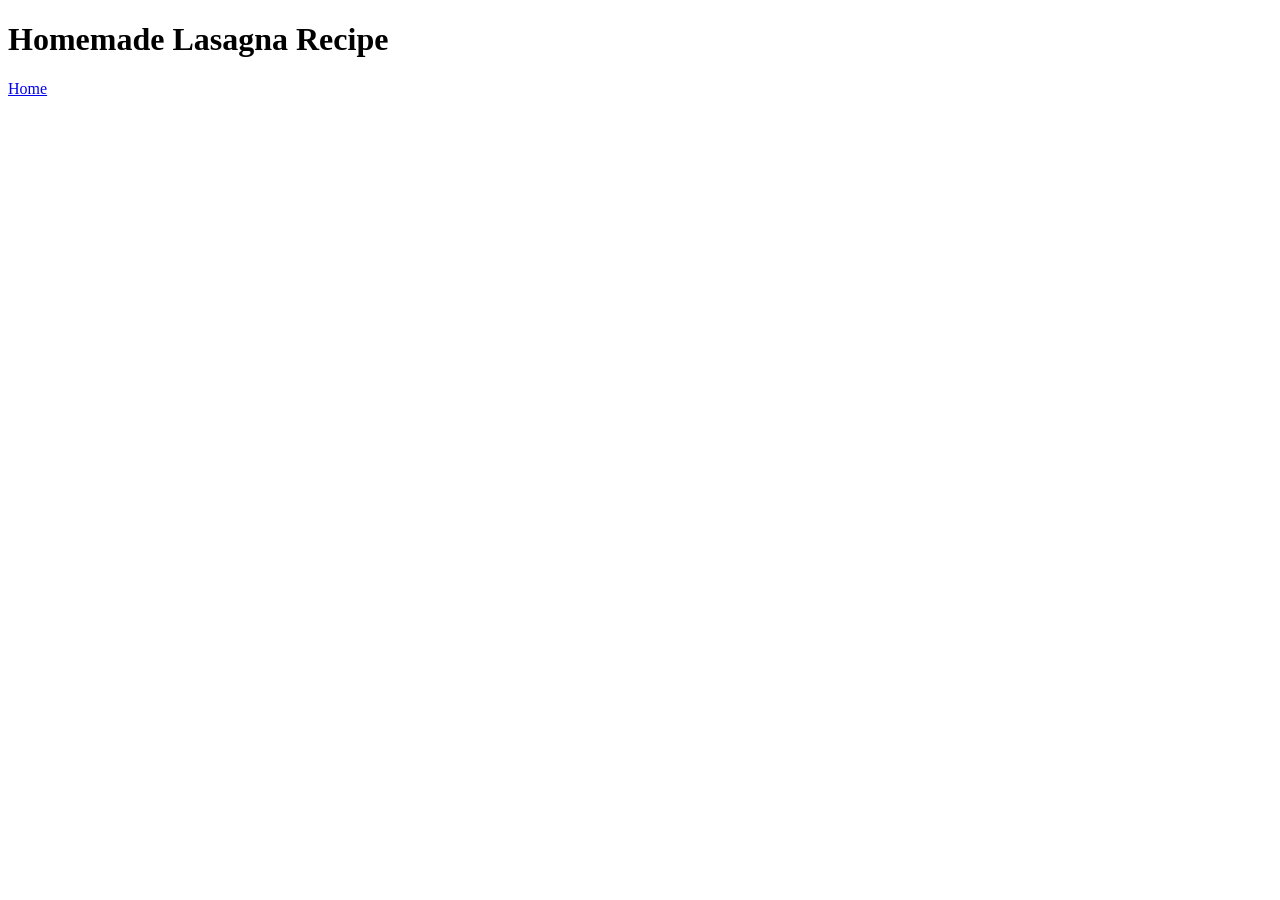
==== recipes/lasagna.html @ e7fa9530 "Iteration 2: recipe page - add index and lasagna recipe page - add link to lasagna recipe page to in" ====
<!DOCTYPE html>
<html lang="en">
<head>
    <meta charset="UTF-8">
    <title>Homemade Lasagna</title>
</head>
<body>
    <h1>Homemade Lasagna Recipe</h1>
    <a href="../index.html">Home</a>
</body>
</html>
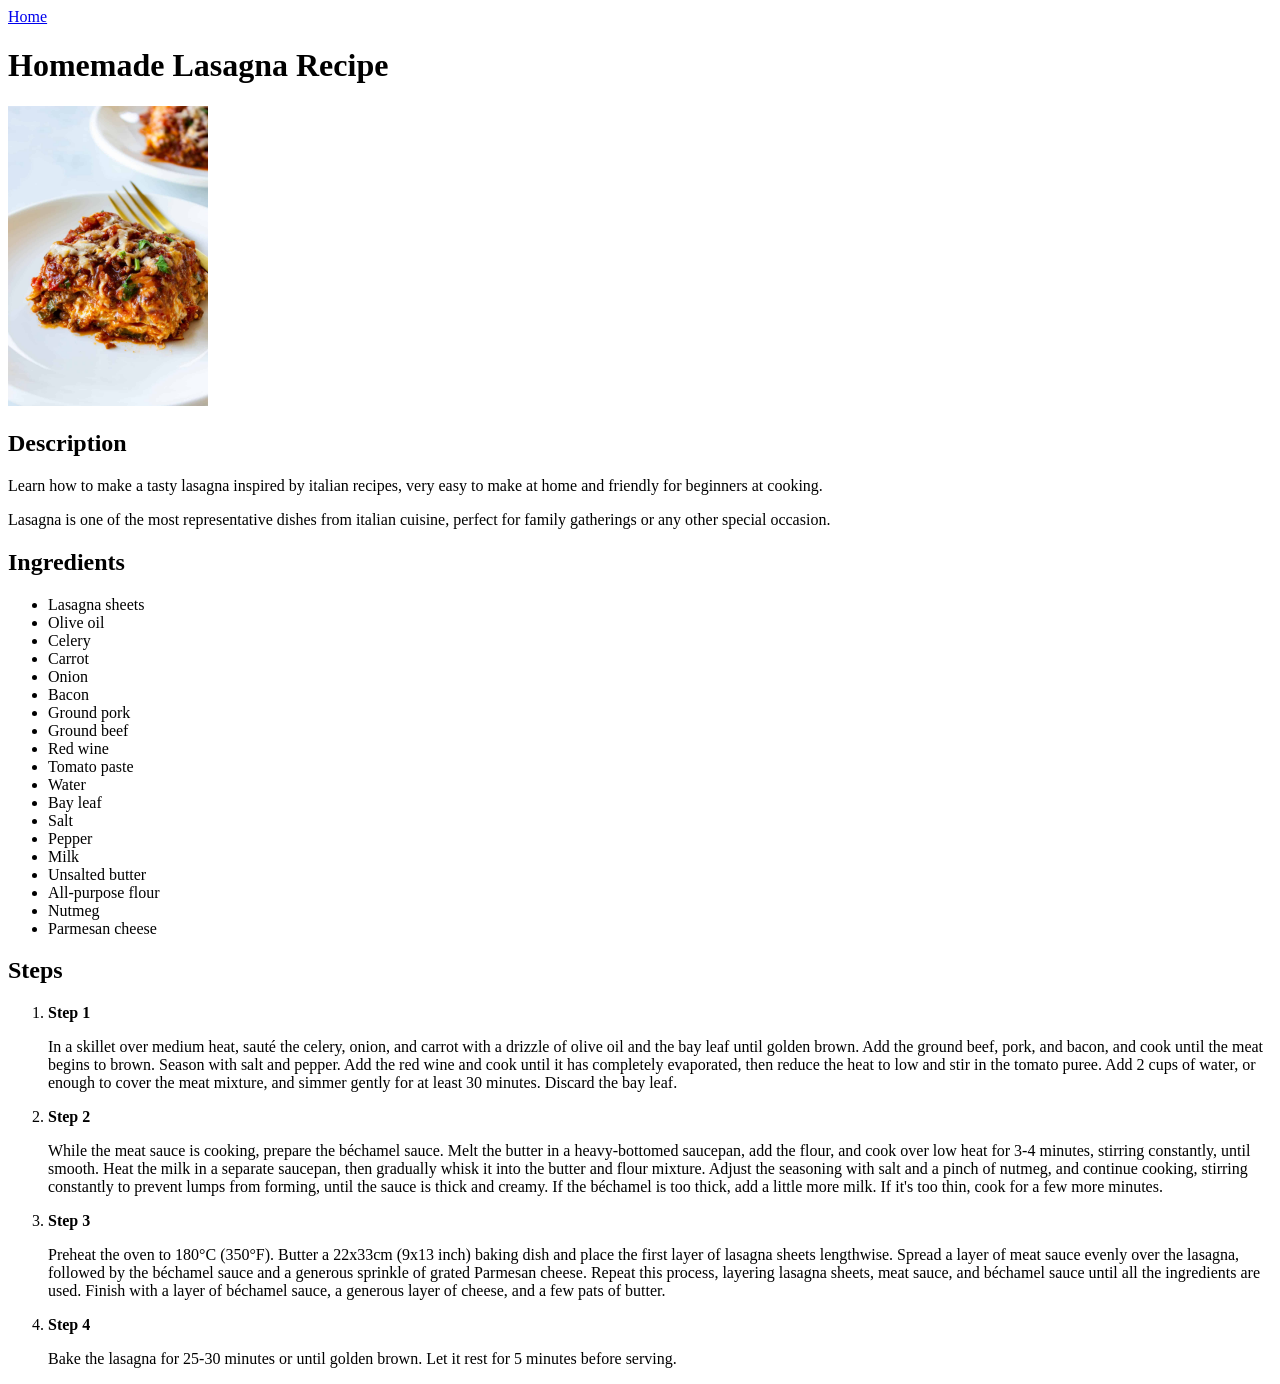
==== commit add95e79: "Iteration 3: recipe page content - add lasagna.html page which contains the lasagna recipe including" ====
--- a/recipes/lasagna.html
+++ b/recipes/lasagna.html
@@ -1,11 +1,78 @@
 <!DOCTYPE html>
 <html lang="en">
+
 <head>
     <meta charset="UTF-8">
     <title>Homemade Lasagna</title>
 </head>
+
 <body>
+    <a href="../index.html">Home</a>
     <h1>Homemade Lasagna Recipe</h1>
-    <a href="../index.html">Home</a>
+
+    <img src="../images/lasagna.jpg" alt="a picture of the finished lasagna" height="300px" width="200px">
+
+    <h2>Description</h2>
+    <p>Learn how to make a tasty lasagna inspired by italian recipes, very easy to make at home and friendly for
+        beginners at cooking.</p>
+    <p>Lasagna is one of the most representative dishes from italian cuisine, perfect for family gatherings or any other
+        special occasion.</p>
+
+    <h2>Ingredients</h2>
+    <ul>
+        <li>Lasagna sheets</li>
+        <li>Olive oil</li>
+        <li>Celery</li>
+        <li>Carrot</li>
+        <li>Onion</li>
+        <li>Bacon</li>
+        <li>Ground pork</li>
+        <li>Ground beef</li>
+        <li>Red wine</li>
+        <li>Tomato paste</li>
+        <li>Water</li>
+        <li>Bay leaf</li>
+        <li>Salt</li>
+        <li>Pepper</li>
+        <li>Milk</li>
+        <li>Unsalted butter</li>
+        <li>All-purpose flour</li>
+        <li>Nutmeg</li>
+        <li>Parmesan cheese</li>
+    </ul>
+
+    <h2>Steps</h2>
+    <ol>
+        <li>
+            <p><strong>Step 1</strong></p>
+            <p>In a skillet over medium heat, sauté the celery, onion, and carrot with a drizzle of olive oil and the
+                bay leaf until golden brown. Add the ground beef, pork, and bacon, and cook until the meat begins to
+                brown. Season with salt and pepper. Add the red wine and cook until it has completely evaporated, then
+                reduce the heat to low and stir in the tomato puree. Add 2 cups of water, or enough to cover the meat
+                mixture, and simmer gently for at least 30 minutes. Discard the bay leaf.</p>
+        </li>
+        <li>
+            <p><strong>Step 2</strong></p>
+            <p>While the meat sauce is cooking, prepare the béchamel sauce. Melt the butter in a heavy-bottomed
+                saucepan, add the flour, and cook over low heat for 3-4 minutes, stirring constantly, until smooth. Heat
+                the milk in a separate saucepan, then gradually whisk it into the butter and flour mixture. Adjust the
+                seasoning with salt and a pinch of nutmeg, and continue cooking, stirring constantly to prevent lumps
+                from forming, until the sauce is thick and creamy. If the béchamel is too thick, add a little more milk.
+                If it's too thin, cook for a few more minutes.</p>
+        </li>
+        <li>
+            <p><strong>Step 3</strong></p>
+            <p>Preheat the oven to 180°C (350°F). Butter a 22x33cm (9x13 inch) baking dish and place the first layer of
+                lasagna sheets lengthwise. Spread a layer of meat sauce evenly over the lasagna, followed by the
+                béchamel sauce and a generous sprinkle of grated Parmesan cheese. Repeat this process, layering lasagna
+                sheets, meat sauce, and béchamel sauce until all the ingredients are used. Finish with a layer of
+                béchamel sauce, a generous layer of cheese, and a few pats of butter.</p>
+        </li>
+        <li>
+            <p><strong>Step 4</strong></p>
+            <p>Bake the lasagna for 25-30 minutes or until golden brown. Let it rest for 5 minutes before serving.</p>
+        </li>
+    </ol>
 </body>
+
 </html>
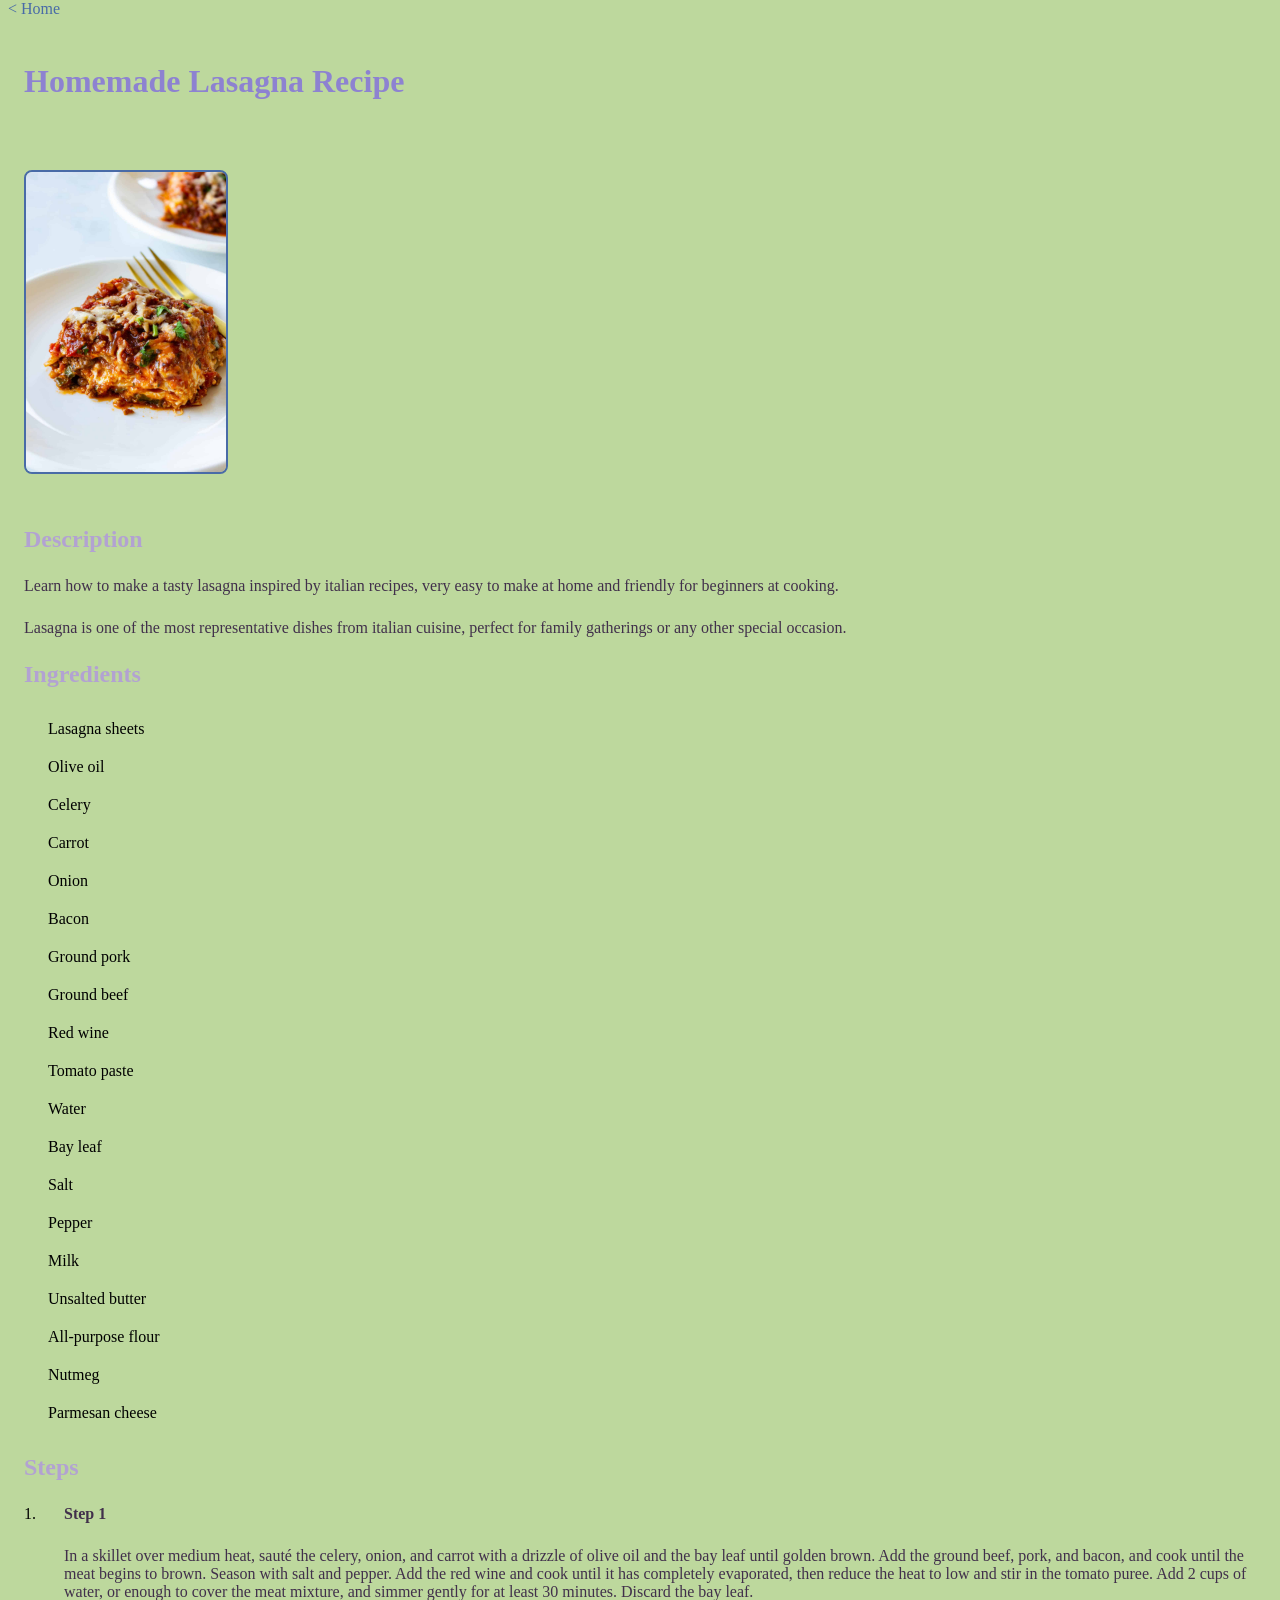
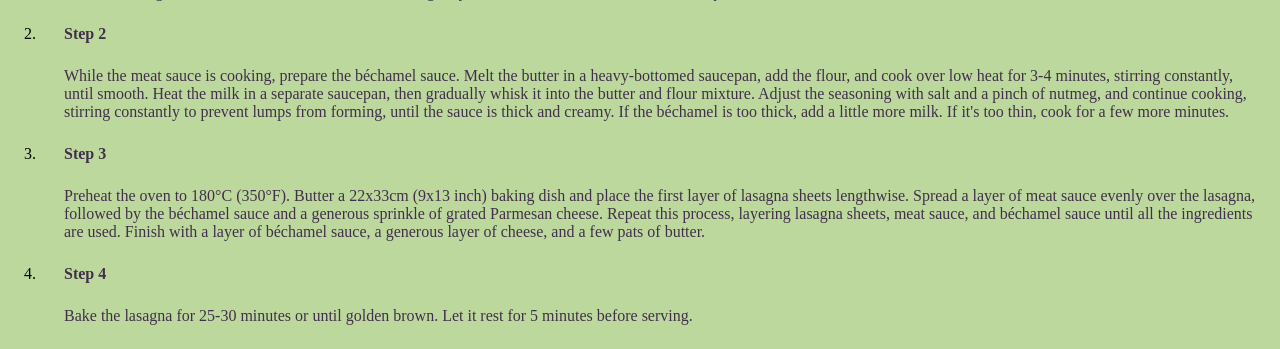
==== commit 41433d27: "Modify according to foundation > block and inline lesson" ====
--- a/recipes/lasagna.html
+++ b/recipes/lasagna.html
@@ -4,10 +4,11 @@
 <head>
     <meta charset="UTF-8">
     <title>Homemade Lasagna</title>
+    <link rel="stylesheet" href="../styles/index.css" />
 </head>
 
 <body>
-    <a href="../index.html">Home</a>
+    <a href="../index.html" class="homelink">&lt; Home</a>
     <h1>Homemade Lasagna Recipe</h1>
 
     <img src="../images/lasagna.jpg" alt="a picture of the finished lasagna" height="300px" width="200px">
--- a/styles/index.css
+++ b/styles/index.css
@@ -0,0 +1,52 @@
+body {
+  margin: 0;
+  padding: 0;
+  background-color: #BDD89D;
+}
+
+h1 {
+  color: #8D82D1;
+  padding: 24px;
+}
+
+ul {
+  list-style: none;
+}
+
+ul li {
+  padding: 8px;
+  margin-bottom: 4px;
+}
+
+a {
+  text-decoration: none;
+  color: #8d82d1;
+}
+
+a:hover {
+  color: white;
+}
+
+.homelink {
+  color: #496ba7;
+  margin: 8px;
+}
+
+h2,
+p,
+img {
+  margin: 24px;
+}
+
+img {
+  border-radius: 8px;
+  border: 2px solid #496ba7;
+}
+
+h2 {
+  color: #B2A2D2;
+}
+
+p {
+  color: #41304B;
+}
